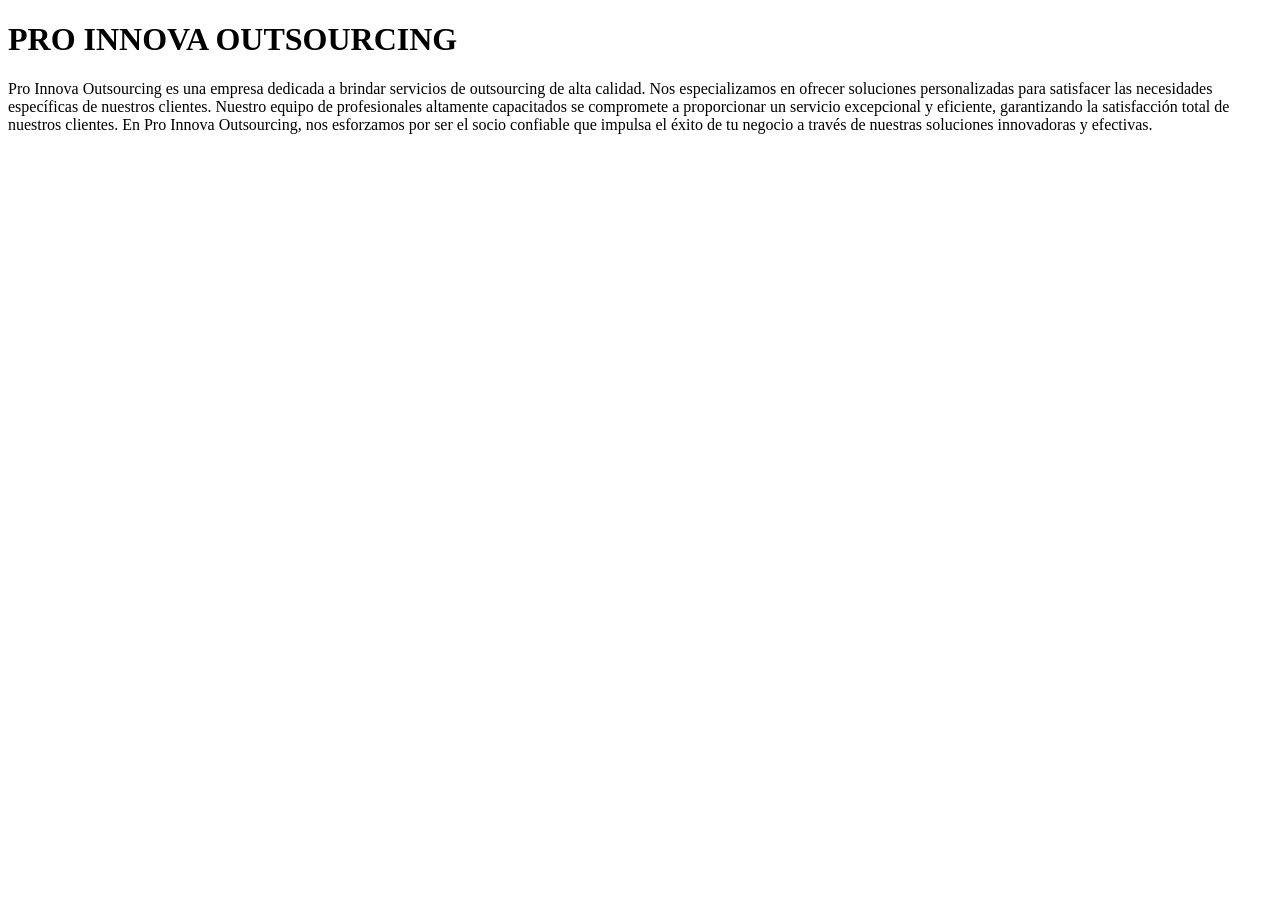
==== main.html @ 1a3f3f3b "init" ====
<!DOCTYPE html>
<html lang="es">

<h1> PRO INNOVA OUTSOURCING </h1>


<p> Pro Innova Outsourcing es una empresa dedicada a brindar servicios de outsourcing de alta calidad. Nos especializamos en ofrecer soluciones personalizadas para satisfacer las necesidades específicas de nuestros clientes. Nuestro equipo de profesionales altamente capacitados se compromete a proporcionar un servicio excepcional y eficiente, garantizando la satisfacción total de nuestros clientes. En Pro Innova Outsourcing, nos esforzamos por ser el socio confiable que impulsa el éxito de tu negocio a través de nuestras soluciones innovadoras y efectivas. </p>


</html>
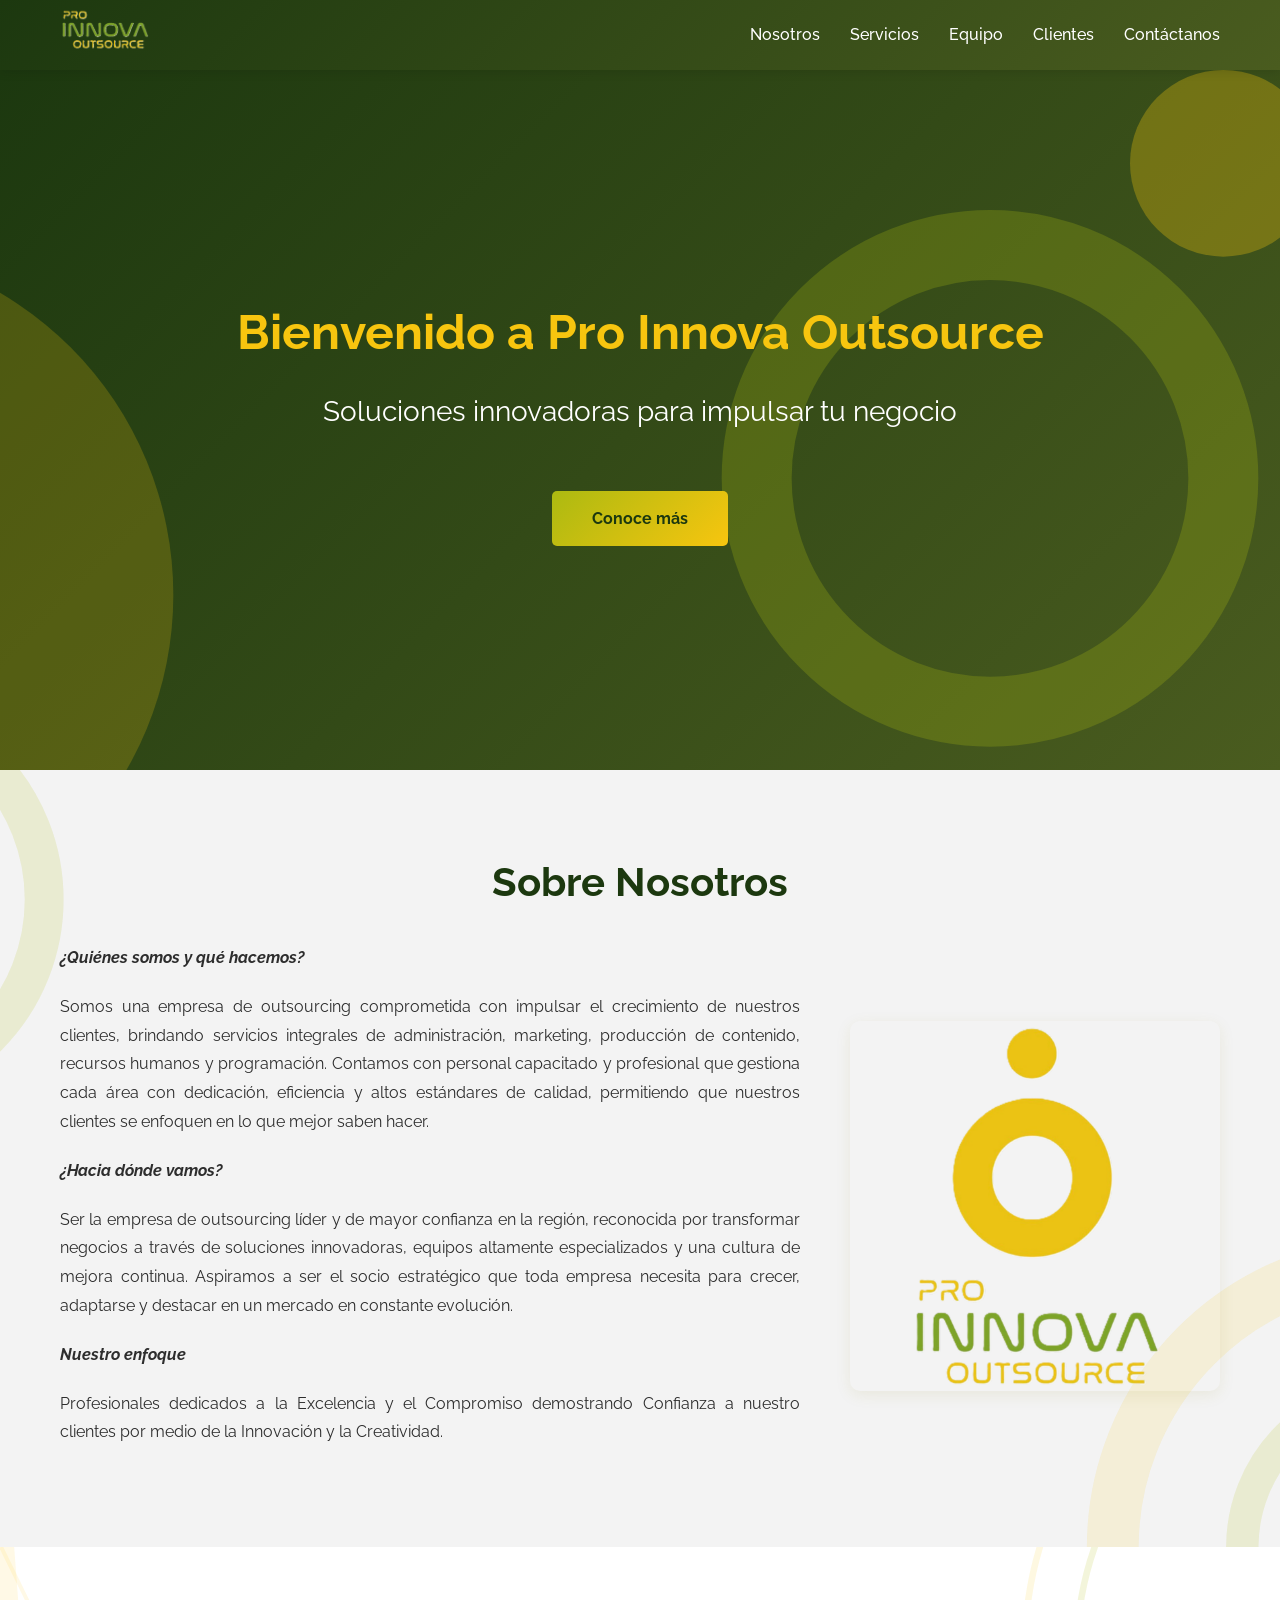
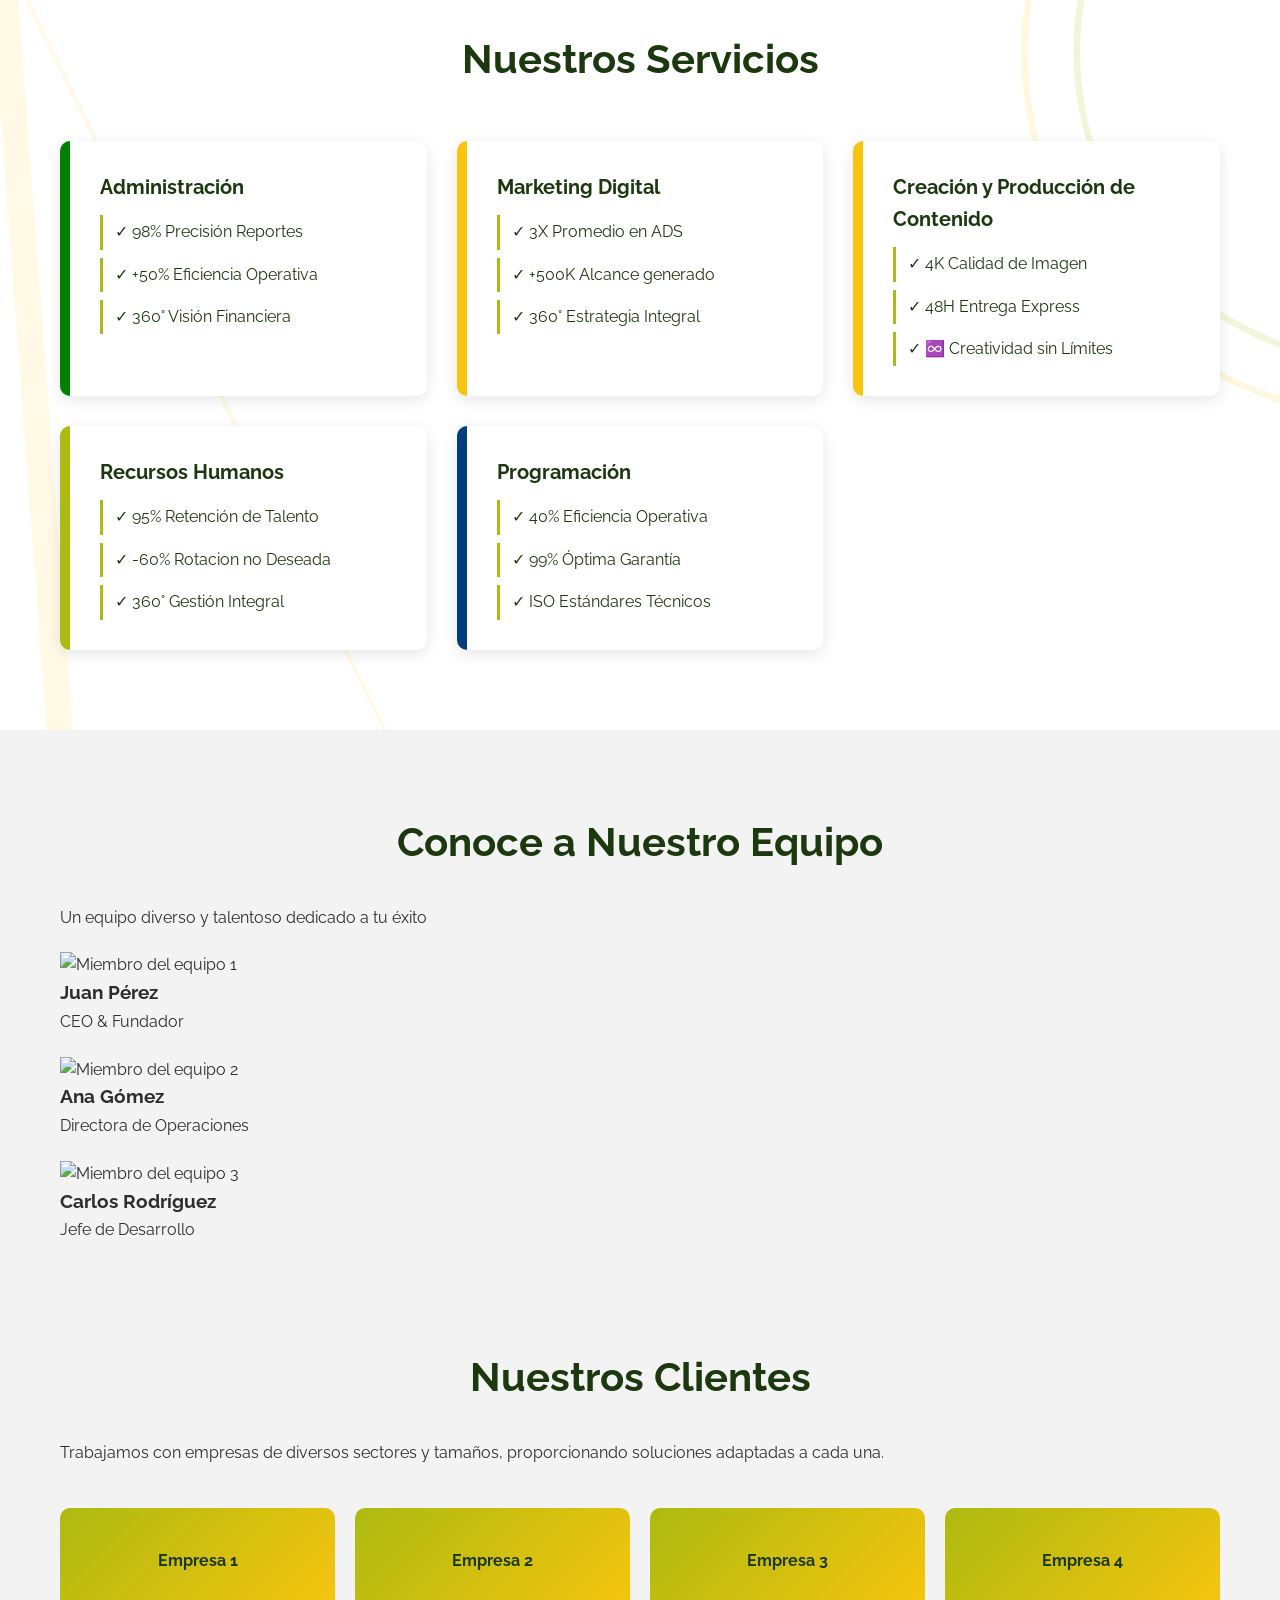
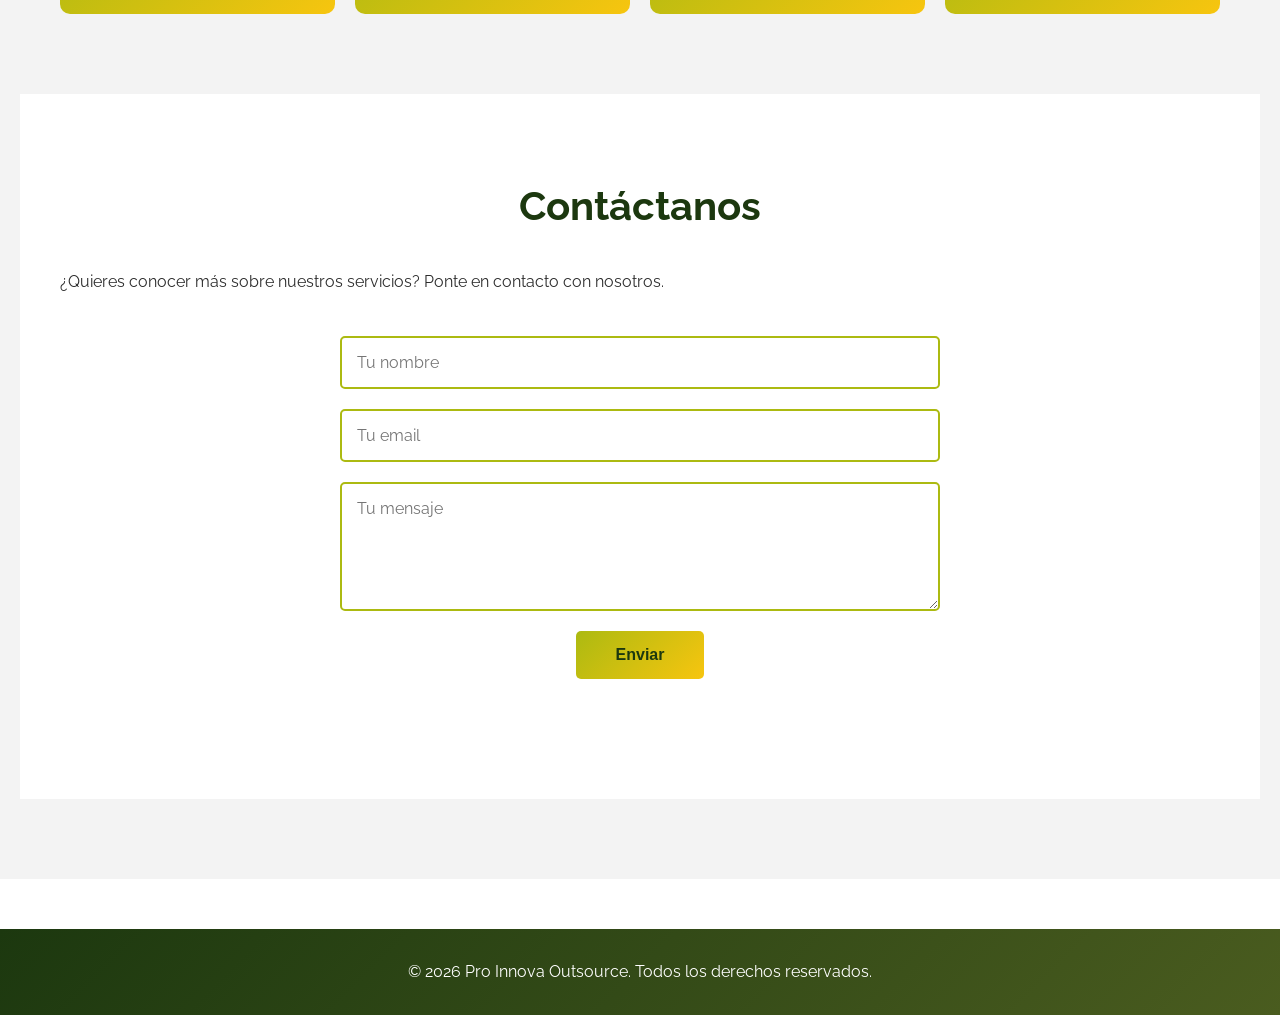
==== commit ae7d70b1: "vista_temporal" ====
--- a/main.html
+++ b/main.html
@@ -1,11 +1,216 @@
-
 <!DOCTYPE html>
 <html lang="es">
 
-<h1> PRO INNOVA OUTSOURCING </h1>
-
-
-<p> Pro Innova Outsourcing es una empresa dedicada a brindar servicios de outsourcing de alta calidad. Nos especializamos en ofrecer soluciones personalizadas para satisfacer las necesidades específicas de nuestros clientes. Nuestro equipo de profesionales altamente capacitados se compromete a proporcionar un servicio excepcional y eficiente, garantizando la satisfacción total de nuestros clientes. En Pro Innova Outsourcing, nos esforzamos por ser el socio confiable que impulsa el éxito de tu negocio a través de nuestras soluciones innovadoras y efectivas. </p>
-
+<head>
+
+    <head>
+        <meta charset="UTF-8">
+        <meta name="viewport" content="width=device-width, initial-scale=1.0">
+        <title>Pro Innova Outsource</title>
+        <link rel="icon" href="assets/logo1.ico" type="image/x-icon">
+        <link href="https://fonts.googleapis.com/css2?family=Raleway:wght@300;400;500;600;700;800;900&display=swap"
+            rel="stylesheet">
+        <link rel="stylesheet" href="styles.css">
+    </head>
+</head>
+
+<body>
+    <!-- NAVBAR -->
+    <nav class="navbar">
+        <div class="navbar-container">
+            <div class="navbar-logo">
+                <a href="#inicio">
+                    <img src="assets/png/logo2.png" alt="Pro Innova Outsource Logo" class="logo-img">
+                </a>
+            </div>
+            <ul class="nav-menu">
+                <li><a href="#nosotros" class="nav-link">Nosotros</a></li>
+                <li><a href="#servicios" class="nav-link">Servicios</a></li>
+                <li><a href="#Equipo" class="nav-link">Equipo</a></li>
+                <li><a href="#clientes" class="nav-link">Clientes</a></li>
+                <li><a href="#contactanos" class="nav-link">Contáctanos</a></li>
+            </ul>
+        </div>
+    </nav>
+
+    <!-- MAIN CONTENT -->
+    <main>
+        <!-- SECCIÓN HERO / INICIO -->
+        <section id="inicio" class="hero">
+            <svg class="hero-decoration" viewBox="0 0 1200 600" preserveAspectRatio="xMidYMid slice">
+                <!-- Círculo grande amarillo (abajo a la izquierda) -->
+                <circle cx="-100" cy="450" r="300" fill="rgba(247, 197, 15, 0.2)"></circle>
+                <!-- Anillo/círculo hueco amarillo (centro) -->
+                <circle cx="900" cy="350" r="200" fill="none" stroke="rgba(172, 186, 17, 0.25)" stroke-width="60">
+                </circle>
+                <!-- Punto/círculo pequeño (arriba a la derecha) -->
+                <circle cx="1100" cy="80" r="80" fill="rgba(247, 197, 15, 0.3)"></circle>
+            </svg>
+            <div class="hero-content">
+                <h2>Bienvenido a Pro Innova Outsource</h2>
+                <p>Soluciones innovadoras para impulsar tu negocio</p>
+                <br>
+                <a href="#nosotros" class="btn btn-primary">Conoce más</a>
+            </div>
+        </section>
+
+        <!-- SECCIÓN NOSOTROS -->
+        <section id="nosotros" class="section">
+            <svg class="nosotros-decoration" viewBox="0 0 1200 600" preserveAspectRatio="xMidYMid slice">
+                <!-- Líneas circulares decorativas -->
+                <circle cx="-10" cy="100" r="150" fill="none" stroke="rgba(172, 186, 17, 0.15)" stroke-width="30"></circle>
+                <circle cx="-10" cy="100" r="100" fill="none" stroke="rgba(247, 197, 15, 0.15)" stroke-width="20"></circle>
+                <circle cx="-10" cy="100" r="50" fill="none" stroke="rgba(172, 186, 17, 0.2)" stroke-width="15"></circle>
+                
+                <!-- Líneas en la derecha -->
+                <circle cx="1185" cy="600" r="220" fill="none" stroke="rgba(247, 197, 15, 0.12)" stroke-width="40"></circle>
+                <circle cx="1185" cy="600" r="120" fill="none" stroke="rgba(172, 186, 17, 0.15)" stroke-width="25"></circle>
+            </svg>
+            <div class="container">
+                <h2>Sobre Nosotros</h2>
+                <div class="about-content">
+                    <div class="about-text">
+                        <p><i><b>¿Quiénes somos y qué hacemos?</b></i></p>
+                        <p>Somos una empresa de outsourcing comprometida con impulsar el crecimiento de nuestros clientes,
+                            brindando servicios integrales de administración, marketing, producción de contenido, recursos
+                            humanos y programación. Contamos con personal capacitado y profesional que gestiona cada área con
+                            dedicación, eficiencia y altos estándares de calidad, permitiendo que nuestros clientes se enfoquen
+                            en lo que mejor saben hacer.</p>
+
+                        <p><i><b>¿Hacia dónde vamos?</b></i></p>
+                        <p>Ser la empresa de outsourcing líder y de mayor confianza en la región, reconocida por transformar
+                            negocios a través de soluciones innovadoras, equipos altamente especializados y una cultura de
+                            mejora continua. Aspiramos a ser el socio estratégico que toda empresa necesita para crecer,
+                            adaptarse y destacar en un mercado en constante evolución. </p>
+
+                        <p><i><b>Nuestro enfoque</b></i></p>
+                        <p>Profesionales dedicados a la Excelencia y el Compromiso demostrando Confianza a nuestro clientes por
+                            medio de la Innovación y la Creatividad.</p>
+                    </div>
+                    <div class="about-image">
+                        <img src="assets/png/logo.png" alt="Pro Innova Outsource Logo">
+                    </div>
+                </div>
+            </div>
+        </section>
+
+        <!-- SECCIÓN SERVICIOS -->
+        <section id="servicios" class="section">
+            <svg class="servicios-decoration" viewBox="0 0 1200 600" preserveAspectRatio="xMidYMid slice"> 
+                <circle cx="1175" cy="80" r="280" fill="none" stroke="rgba(247, 197, 15, 0.12)" stroke-width="5"></circle>
+                <circle cx="1175" cy="80" r="240" fill="none" stroke="rgba(172, 186, 17, 0.15)" stroke-width="5"></circle> 
+                <line x1="110" y1="0" x2="600" y2="1000" stroke="rgba(247, 197, 15, 0.1)" stroke-width="3"></line>
+                <line x1="110" y1="0" x2="200" y2="1200" stroke="rgba(247, 197, 15, 0.1)" stroke-width="20"></line>
+            </svg>
+            <div class="container">
+                <h2>Nuestros Servicios</h2>
+                <div class="services-grid">
+                    <div class="service-card">
+                        <h3>Administración</h3>
+                        <div class="card-stats">
+                            <div class="stat-item">✓ 98% Precisión Reportes</div>
+                            <div class="stat-item">✓ +50% Eficiencia Operativa</div>
+                            <div class="stat-item">✓ 360° Visión Financiera</div>
+                        </div>
+                    </div>
+                    <div class="service-card">
+                        <h3>Marketing Digital</h3>
+                        <div class="card-stats">
+                            <div class="stat-item">✓ 3X Promedio en ADS</div>
+                            <div class="stat-item">✓ +500K Alcance generado</div>
+                            <div class="stat-item">✓ 360° Estrategia Integral</div>
+                        </div>
+                    </div>
+                    <div class="service-card">
+                        <h3>Creación y Producción de Contenido</h3>
+                        <div class="card-stats">
+                            <div class="stat-item">✓ 4K Calidad de Imagen</div>
+                            <div class="stat-item">✓ 48H Entrega Express</div>
+                            <div class="stat-item">✓ ♾️ Creatividad sin Límites</div> 
+                        </div>
+                    </div>
+                    <div class="service-card">
+                        <h3>Recursos Humanos</h3>
+                        <div class="card-stats">
+                            <div class="stat-item">✓ 95% Retención de Talento</div>
+                            <div class="stat-item">✓ -60% Rotacion no Deseada</div>
+                            <div class="stat-item">✓ 360° Gestión Integral</div>
+                        </div>
+                    </div>
+                    <div class="service-card">
+                        <h3>Programación</h3>
+                        <div class="card-stats">
+                            <div class="stat-item">✓ 40% Eficiencia Operativa</div>
+                            <div class="stat-item">✓ 99% Óptima Garantía</div>
+                            <div class="stat-item">✓ ISO Estándares Técnicos</div>
+                        </div>
+                    </div>
+                </div>
+            </div>
+        </section>
+
+        <!-- SECCIÓN EQUIPO -->
+        <section id="Equipo" class="section">
+            <div class="container">
+                <h2>Conoce a Nuestro Equipo</h2>
+                <p>Un equipo diverso y talentoso dedicado a tu éxito</p>
+                <div class="team-grid">
+                    <div class="team-member">
+                        <img src="assets/team1.jpg" alt="Miembro del equipo 1">
+                        <h3>Juan Pérez</h3>
+                        <p>CEO & Fundador</p>
+                    </div>
+                    <div class="team-member">
+                        <img src="assets/team2.jpg" alt="Miembro del equipo 2">
+                        <h3>Ana Gómez</h3>
+                        <p>Directora de Operaciones</p>
+                    </div>
+                    <div class="team-member">
+                        <img src="assets/team3.jpg" alt="Miembro del equipo 3">
+                        <h3>Carlos Rodríguez</h3>
+                        <p>Jefe de Desarrollo</p>
+                    </div>
+                </div>
+            </div>
+
+            <!-- SECCIÓN CLIENTES -->
+            <section id="clientes" class="section">
+                <div class="container">
+                    <h2>Nuestros Clientes</h2>
+                    <p>Trabajamos con empresas de diversos sectores y tamaños, proporcionando soluciones adaptadas a
+                        cada una.</p>
+                    <div class="clients-grid">
+                        <div class="client-card">Empresa 1</div>
+                        <div class="client-card">Empresa 2</div>
+                        <div class="client-card">Empresa 3</div>
+                        <div class="client-card">Empresa 4</div>
+                    </div>
+                </div>
+            </section>
+
+            <!-- SECCIÓN CONTACTO -->
+            <section id="contactanos" class="section">
+                <div class="container">
+                    <h2>Contáctanos</h2>
+                    <p>¿Quieres conocer más sobre nuestros servicios? Ponte en contacto con nosotros.</p>
+                    <form class="contact-form">
+                        <input type="text" placeholder="Tu nombre" required>
+                        <input type="email" placeholder="Tu email" required>
+                        <textarea placeholder="Tu mensaje" rows="5" required></textarea>
+                        <button type="submit" class="btn btn-primary">Enviar</button>
+                    </form>
+                </div>
+            </section>
+    </main>
+
+    <!-- FOOTER -->
+    <footer class="footer">
+        <div class="container">
+            <p>&copy; 2026 Pro Innova Outsource. Todos los derechos reservados.</p>
+        </div>
+    </footer>
+
+    <script src="script.js"></script>
+</body>
 
 </html>
--- a/styles.css
+++ b/styles.css
@@ -0,0 +1,466 @@
+/* Variables de colores */
+:root {
+    --color-verde: #ACBA11;
+    --color-amarillo: #F7C50F;
+    --color-verde-oscuro: #1C380F;
+    --color-verde-medio: #4A5C1F;
+    --color-blanco: #FFFFFF;
+    --color-gris-oscuro: #2D2D2D;
+    --color-gris-claro: #F5F5F5;
+}
+
+/* Reset y estilos base */
+* {
+    margin: 0;
+    padding: 0;
+    box-sizing: border-box;
+}
+
+html {
+    scroll-behavior: smooth;
+}
+
+body {
+    font-family: 'Raleway', sans-serif;
+    line-height: 1.6;
+    color: var(--color-gris-oscuro);
+    background-color: var(--color-blanco);
+}
+ 
+
+/* Contenedor base */
+.container {
+    max-width: 1200px;
+    margin: 0 auto;
+    padding: 0 20px;
+}
+
+/* NAVBAR */
+.navbar {
+    background: linear-gradient(135deg, var(--color-verde-oscuro) 0%, var(--color-verde-medio) 100%);
+    position: sticky;
+    top: 0;
+    z-index: 1000;
+    box-shadow: 0 2px 10px rgba(0, 0, 0, 0.1);
+}
+
+.navbar-container {
+    max-width: 1200px;
+    margin: 0 auto;
+    padding: 0 20px;
+    display: flex;
+    justify-content: space-between;
+    align-items: center;
+    height: 70px;
+}
+
+.navbar-logo h1 {
+    color: var(--color-amarillo);
+    font-size: 24px;
+    font-weight: bold;
+}
+
+.nav-menu {
+    display: flex;
+    list-style: none;
+    gap: 30px;
+}
+
+.nav-link {
+    color: var(--color-blanco);
+    text-decoration: none;
+    font-weight: 500;
+    transition: color 0.3s ease, border-bottom 0.3s ease;
+    padding-bottom: 5px;
+    border-bottom: 2px solid transparent;
+}
+
+.nav-link:hover {
+    color: var(--color-amarillo);
+    border-bottom-color: var(--color-amarillo);
+}
+
+/* HERO SECTION */
+.hero {
+    position: relative;
+    background: linear-gradient(135deg,  var(--color-verde-oscuro) 0%, var(--color-verde-medio) 100%);
+    color: var(--color-blanco);
+    padding: 100px 20px;
+    text-align: center;
+    min-height: 700px;
+    display: flex;
+    align-items: center;
+    justify-content: center;
+    overflow: hidden;
+}
+
+.hero-decoration {
+    position: absolute;
+    top: 0;
+    left: 0;
+    width: 100%;
+    height: 100%;
+    z-index: 0;
+    pointer-events: none;
+}
+
+.hero-content {
+    position: relative;
+    z-index: 1;
+}
+
+
+
+
+.hero-content h2 {
+    font-size: 48px;
+    margin-bottom: 20px;
+    color: var(--color-amarillo);
+}
+
+.hero-content p {
+    font-size: 28px;
+    margin-bottom: 30px;
+    color:  white; 
+}
+
+/* SECCIONES */
+.section {
+    padding: 80px 20px;
+    background-color: var(--color-blanco);
+    font-weight: 400;
+}
+
+.navbar-logo {
+    display: flex;
+    align-items: center;
+    gap: 15px;
+}
+
+.logo-img {
+    height: 50px;
+    width: auto;
+    object-fit: contain;
+}
+.section:nth-child(even) { /*COLOR DE FONDO DE NOSTROS*/
+    background-color: rgb(243, 243, 243);
+}
+
+.section h2 {
+    font-size: 40px;
+    color: var(--color-verde-oscuro);
+    margin-bottom: 30px;
+    text-align: center;
+}
+
+/* LAYOUT DE DOS COLUMNAS PARA NOSOTROS */
+.about-content {
+    display: grid;
+    grid-template-columns: 2fr 1fr;
+    gap: 50px;
+    align-items: center;
+    margin-top: 30px;    position: relative;
+    z-index: 1;}
+
+.about-text {
+    flex: 1;
+}
+
+.about-image {
+    flex: 1;
+    display: flex;
+    justify-content: center;
+    align-items: center;
+}
+
+.about-image img {
+    max-width: 100%;
+    height: auto;
+    border-radius: 10px;
+    box-shadow: 0 4px 15px rgba(148, 140, 25, 0.1);
+    transition: transform 0.3s ease;
+}
+
+.about-image img:hover {
+    transform: scale(1.1);
+}
+/* DECORACIÓN DE LÍNEAS CIRCULARES EN NOSOTROS */
+.nosotros-decoration {
+    position: absolute;
+    top: 0;
+    left: 0;
+    width: 100%;
+    height: 100%;
+    z-index: 0;
+    pointer-events: none;
+}
+
+#nosotros {
+    position: relative;
+}
+
+#servicios {
+    position: relative;
+}
+
+/* DECORACIÓN DE LÍNEAS CIRCULARES EN SERVICIOS */
+.servicios-decoration {
+    position: absolute;
+    top: 0;
+    left: 0;
+    width: 100%;
+    height: 100%;
+    z-index: 0;
+    pointer-events: none;
+}
+
+.section p {
+    font-size: 16px;
+    color: var(--color-gris-oscuro);
+    margin-bottom: 20px;
+    line-height: 1.8;
+     text-align: justify;
+}
+
+/* TARJETAS DE SERVICIOS */
+.services-grid {
+    display: grid;
+    grid-template-columns: repeat(auto-fit, minmax(300px, 1fr));
+    gap: 30px;
+    margin-top: 50px;
+    position: relative;
+    z-index: 1;
+}
+
+.service-card {
+    background: var(--color-blanco);
+    padding: 30px;
+    border-radius: 10px;
+    box-shadow: 0 4px 15px rgba(0, 0, 0, 0.1);
+    transition: all 0.3s ease;
+    border-left: 10px solid var(--color-verde);
+}
+
+.service-card:hover {
+    transform: scale(1.08) translateY(-8px);
+    box-shadow: 0 8px 25px rgba(0, 0, 0, 0.15);
+    border-left-color: #FF8C42;
+}
+
+/* COLORES ESPECÍFICOS PARA CADA CARD */
+.service-card:nth-child(1) {
+    border-left-color: green;
+}
+
+.service-card:nth-child(2),
+.service-card:nth-child(3) {
+    border-left-color: var(--color-amarillo);
+}
+
+.service-card:nth-child(4) {
+    border-left-color: var(--color-verde);
+}
+
+.service-card:nth-child(5) {
+    border-left-color: #003d7a;
+}
+
+.service-card h3 {
+    color: var(--color-verde-oscuro);
+    margin-bottom: 10px;
+    font-size: 20px;
+}
+
+.service-card p {
+    color: var(--color-gris-oscuro);
+}
+
+/* ESTILOS PARA STATS EN CARDS */
+.card-stats {
+    display: flex;
+    flex-direction: column;
+    gap: 8px;
+    margin-top: 12px;
+}
+
+.stat-item {
+    font-size: 16px;
+    font-weight: 400;
+    color: var(--color-verde-oscuro);
+    padding: 6px 0;
+    border-left: 3px solid var(--color-verde);
+    padding-left: 12px;
+    line-height: 1.4;
+}
+
+/* GRID DE CLIENTES */
+.clients-grid {
+    display: grid;
+    grid-template-columns: repeat(auto-fit, minmax(200px, 1fr));
+    gap: 20px;
+    margin-top: 40px;
+}
+
+.client-card {
+    background: linear-gradient(135deg, var(--color-verde) 0%, var(--color-amarillo) 100%);
+    padding: 40px;
+    border-radius: 10px;
+    text-align: center;
+    color: var(--color-verde-oscuro);
+    font-weight: bold;
+    font-size: 16px;
+    transition: transform 0.3s ease;
+}
+
+.client-card:hover {
+    transform: scale(1.05);
+}
+
+/* FORMULARIO DE CONTACTO */
+.contact-form {
+    max-width: 600px;
+    margin: 40px auto;
+    display: flex;
+    flex-direction: column;
+    gap: 20px;
+}
+
+.contact-form input,
+.contact-form textarea {
+    padding: 15px;
+    border: 2px solid var(--color-verde);
+    border-radius: 5px;
+    font-family: inherit;
+    font-size: 16px;
+    transition: border-color 0.3s ease;
+}
+
+.contact-form input:focus,
+.contact-form textarea:focus {
+    outline: none;
+    border-color: var(--color-amarillo);
+    box-shadow: 0 0 10px rgba(172, 186, 17, 0.3);
+}
+
+/* BOTONES */
+.btn {
+    display: inline-block;
+    padding: 15px 40px;
+    border: none;
+    border-radius: 5px;
+    font-size: 16px;
+    font-weight: bold;
+    cursor: pointer;
+    transition: all 0.3s ease;
+    text-decoration: none;
+}
+
+.btn-primary {
+    background: linear-gradient(135deg, var(--color-verde) 0%, var(--color-amarillo) 100%);
+    color: var(--color-verde-oscuro);
+}
+
+.btn-primary:hover {
+    transform: scale(1.05);
+    box-shadow: 0 5px 20px rgba(172, 186, 17, 0.4);
+}
+
+.contact-form .btn-primary {
+    align-self: center;
+}
+
+/* FOOTER */
+.footer {
+    background: linear-gradient(135deg, var(--color-verde-oscuro) 0%, var(--color-verde-medio) 100%);
+    color: var(--color-blanco);
+    text-align: center;
+    padding: 30px 20px;
+    margin-top: 50px;
+}
+
+.footer p {
+    margin: 0;
+    color: var(--color-blanco);
+}
+
+/* RESPONSIVE DESIGN */
+@media (max-width: 768px) {
+    .navbar-container {
+        flex-direction: column;
+        height: auto;
+        padding: 15px 20px;
+    }
+
+    .nav-menu {
+        flex-direction: column;
+        gap: 15px;
+        margin-top: 15px;
+        width: 100%;
+    }
+
+    .nav-link {
+        display: block;
+        text-align: center;
+        padding: 10px 0;
+    }
+
+    .hero-content h2 {
+        font-size: 32px;
+    }
+
+    .hero-content p {
+        font-size: 16px;
+    }
+
+    .section h2 {
+        font-size: 32px;
+    }
+
+    .services-grid {
+        grid-template-columns: 1fr;
+    }
+
+    .clients-grid {
+        grid-template-columns: repeat(auto-fit, minmax(150px, 1fr));
+    }
+
+    .contact-form {
+        padding: 20px;
+    }
+}
+
+@media (max-width: 480px) {
+    .navbar-logo h1 {
+        font-size: 18px;
+    }
+
+    .nav-menu {
+        gap: 10px;
+    }
+
+    .nav-link {
+        font-size: 14px;
+    }
+
+    .hero {
+        padding: 50px 20px;
+        min-height: auto;
+    }
+
+    .hero-content h2 {
+        font-size: 24px;
+    }
+
+    .section {
+        padding: 40px 20px;
+    }
+
+    .section h2 {
+        font-size: 24px;
+    }
+
+    .about-content {
+        grid-template-columns: 1fr;
+        gap: 30px;
+    }
+}
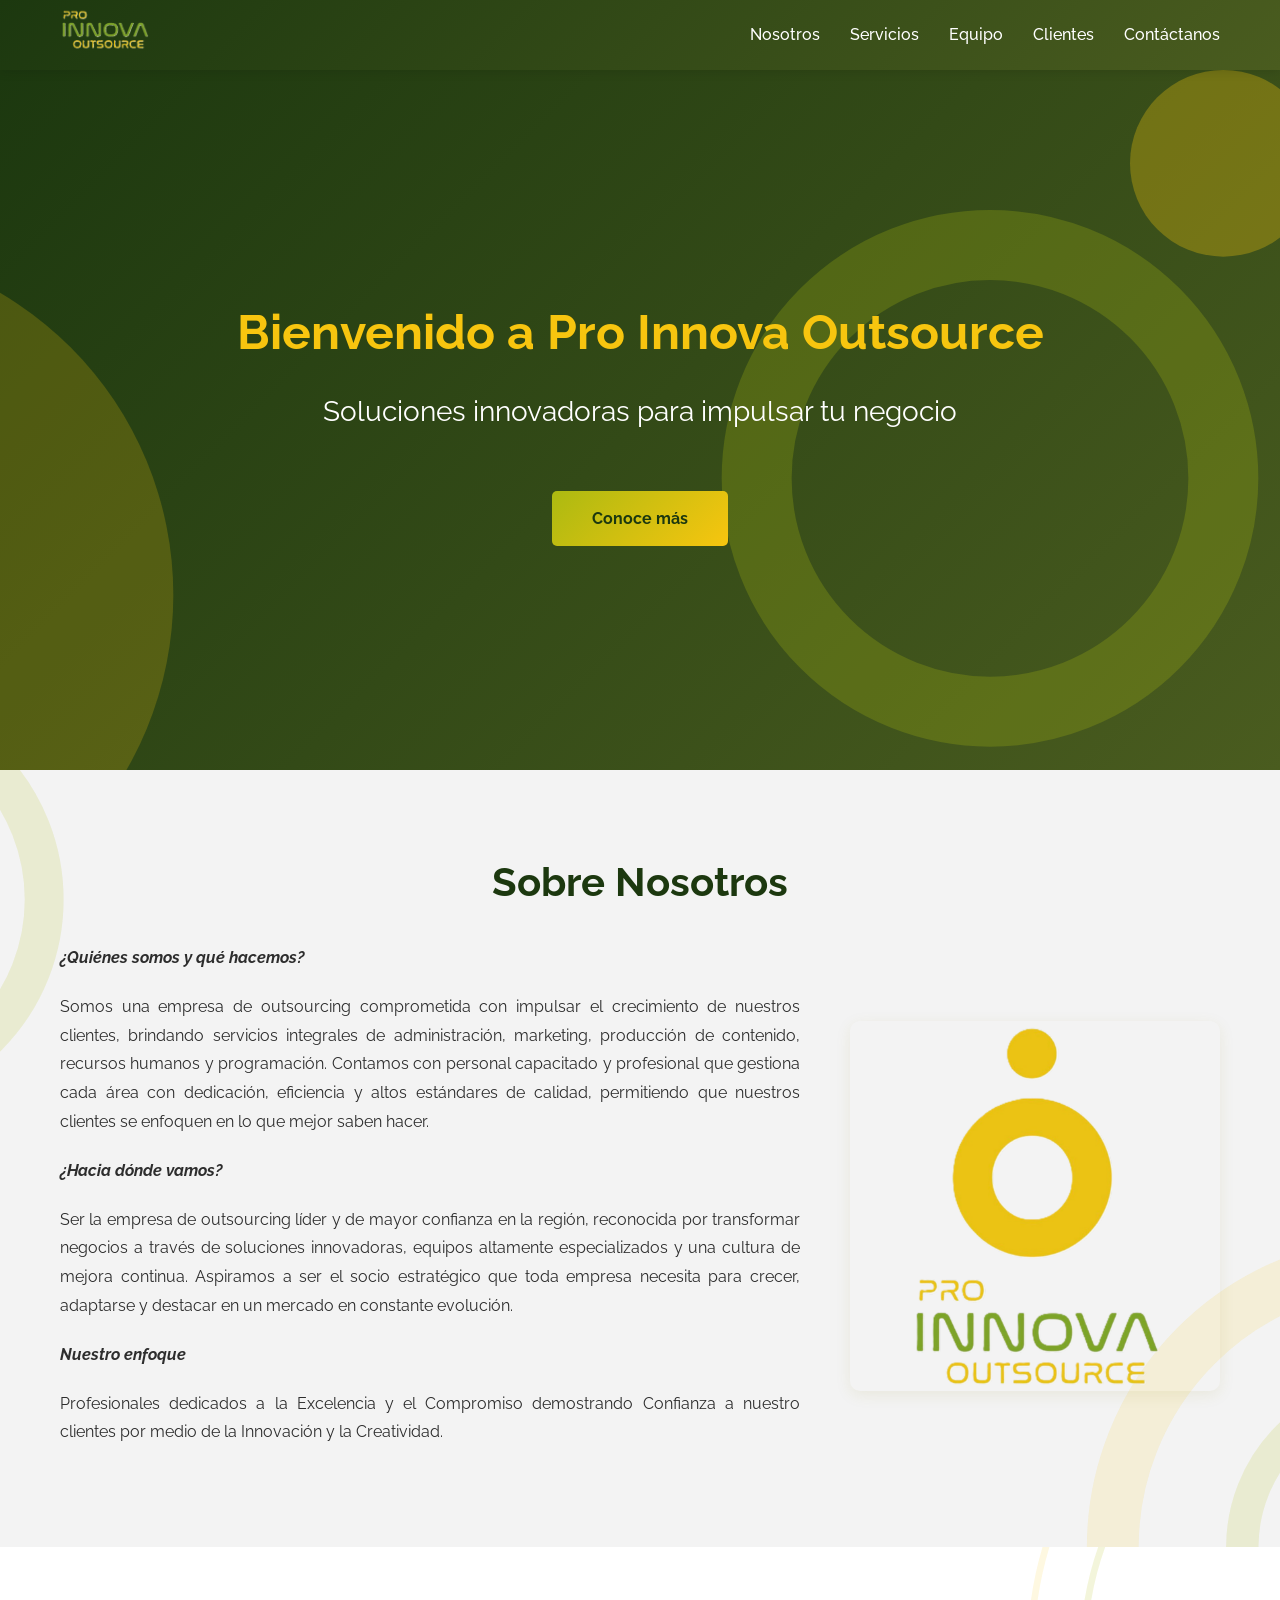
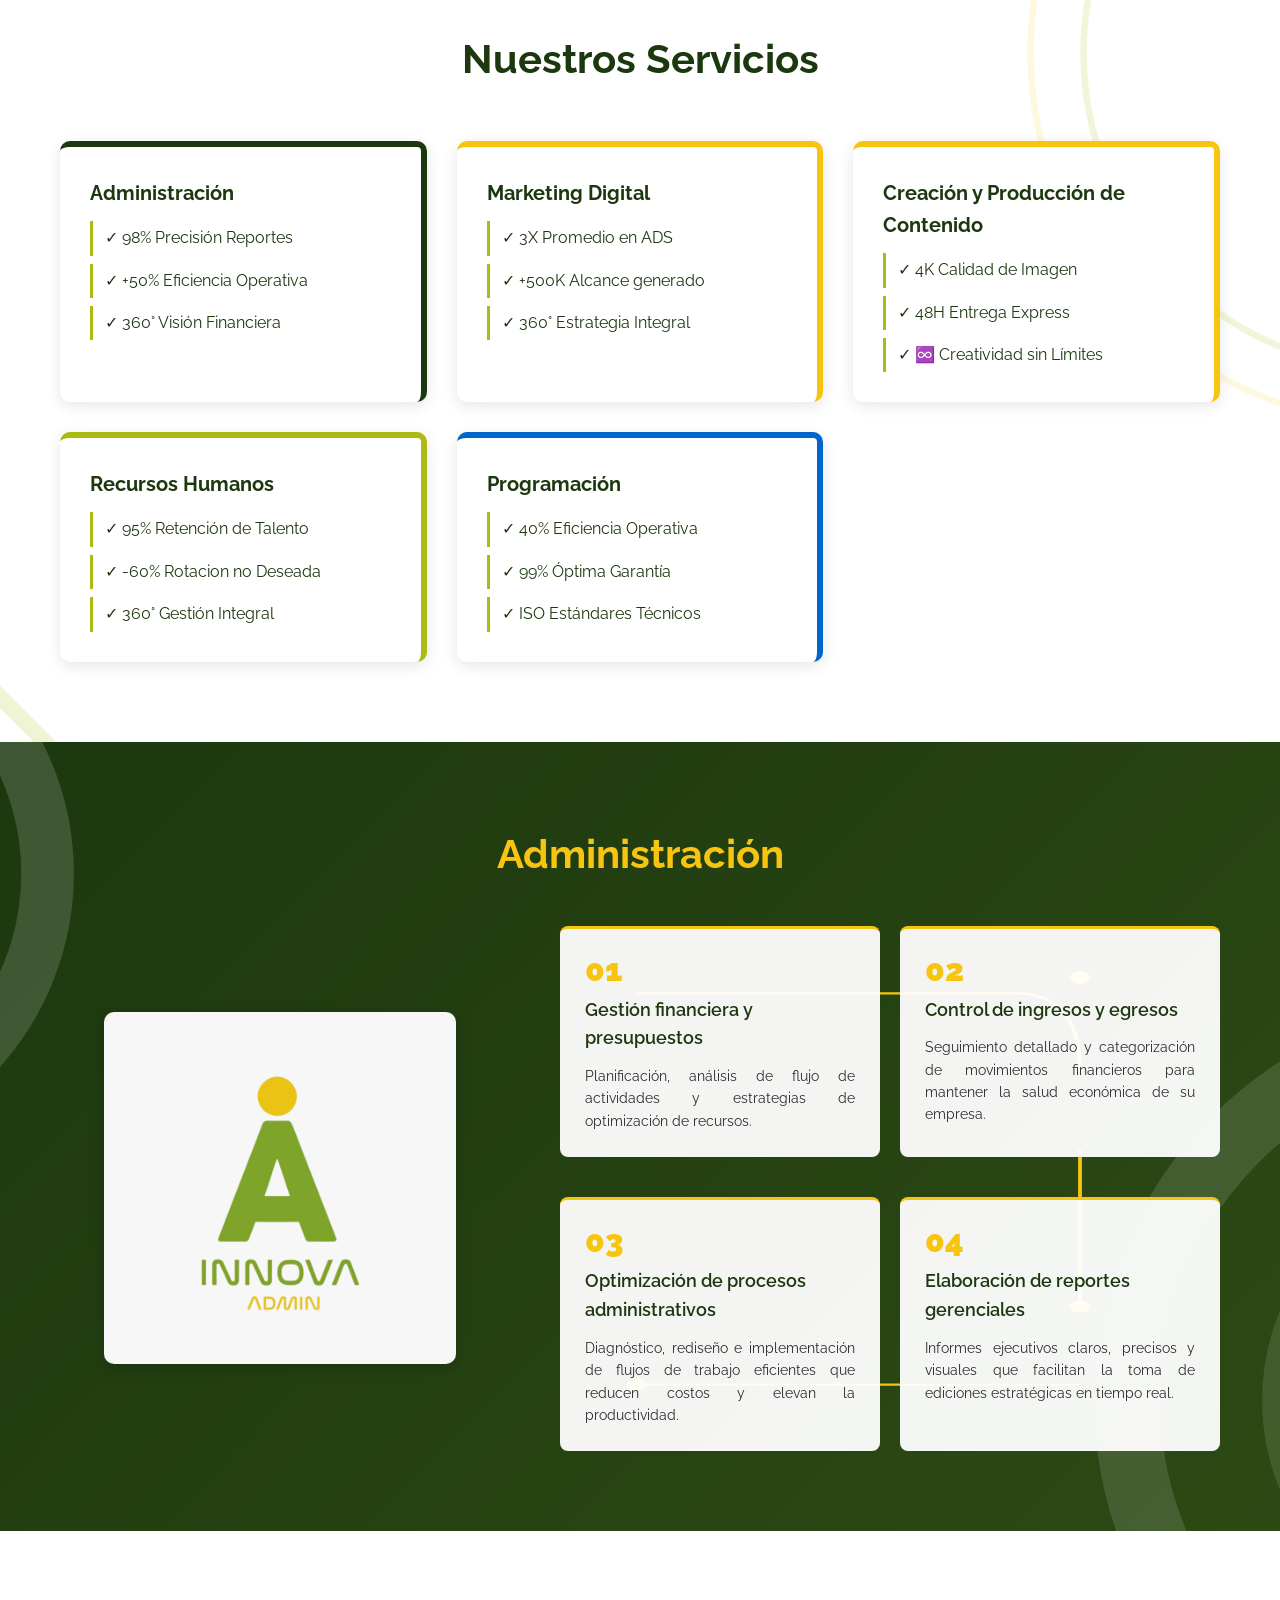
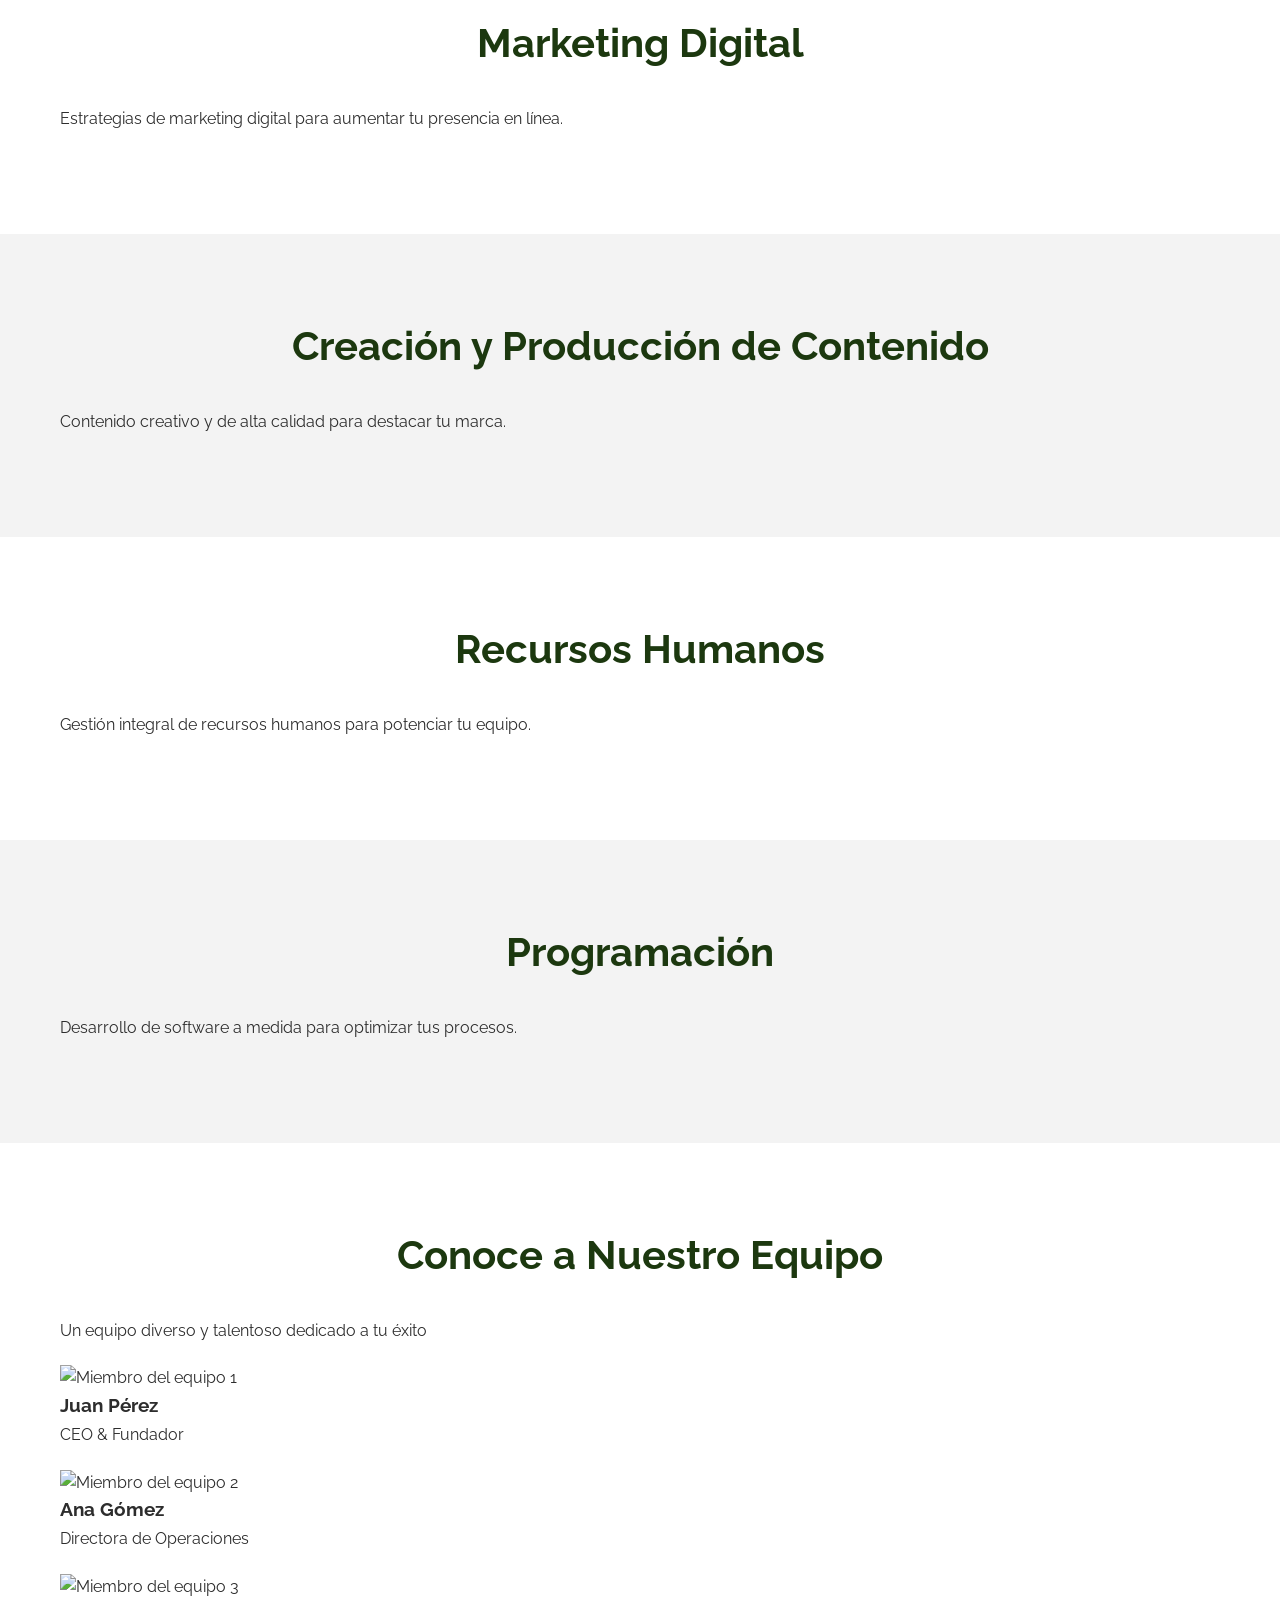
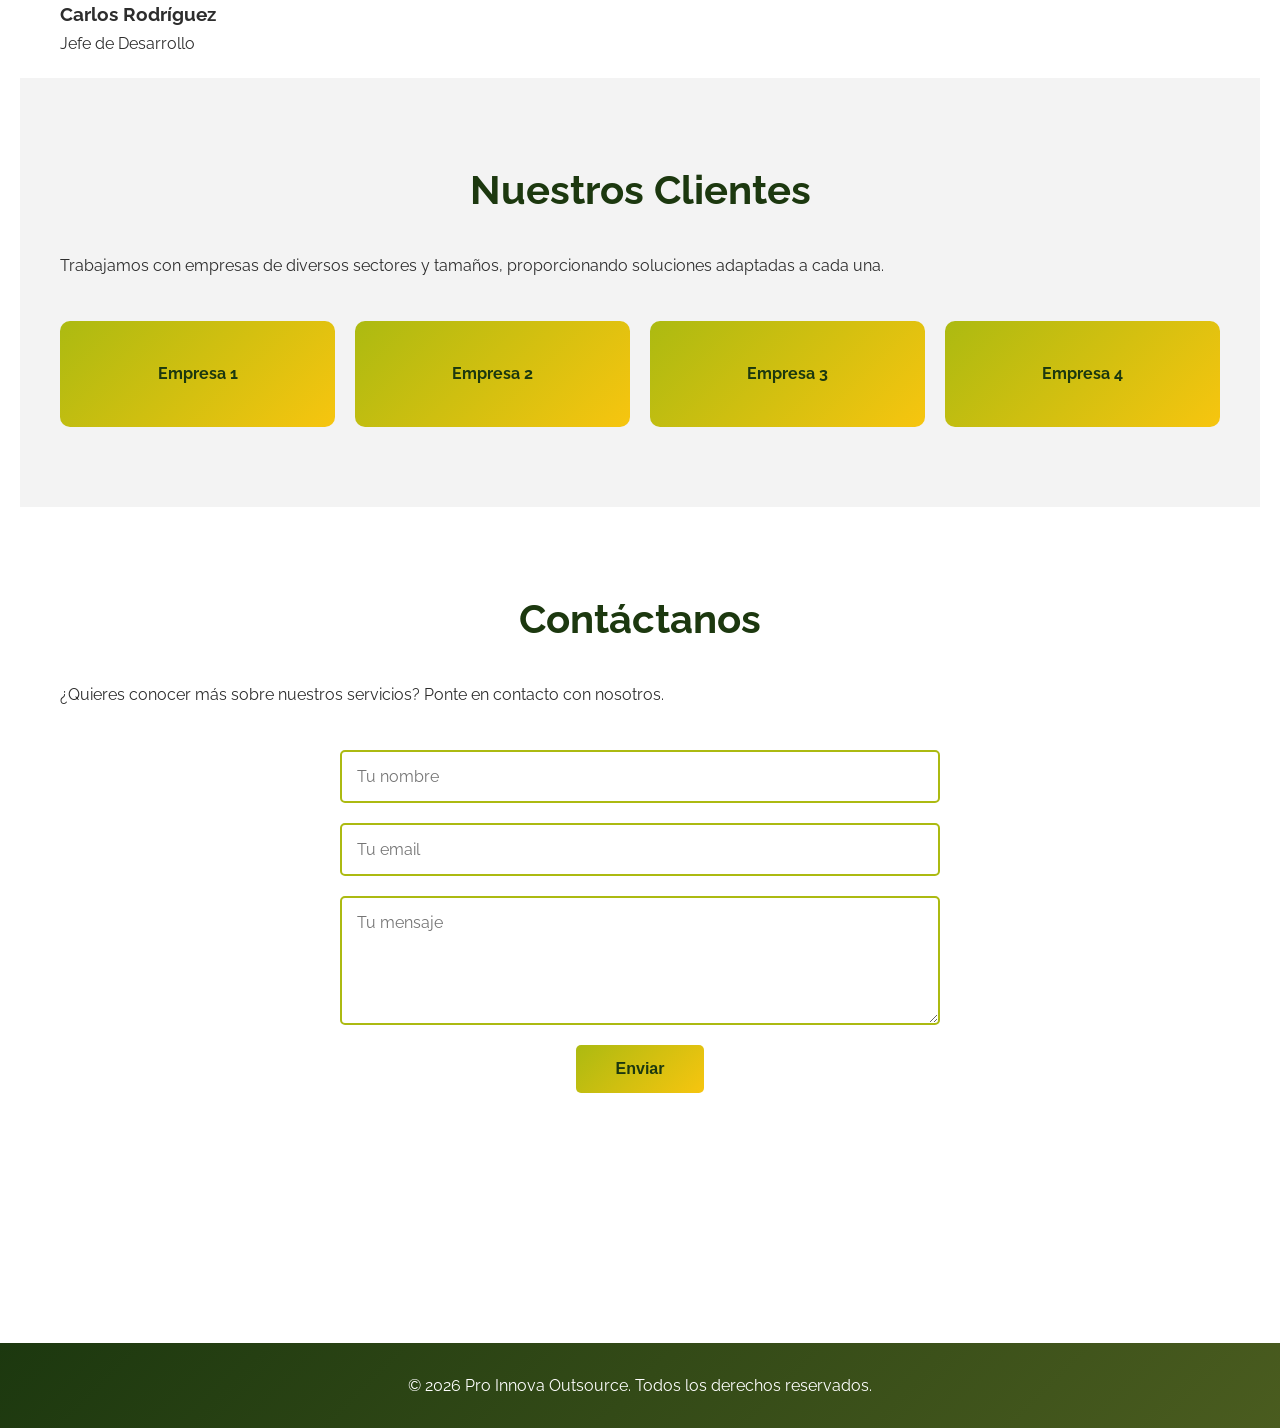
==== commit 5a7b2737: "v3" ====
--- a/main.html
+++ b/main.html
@@ -25,7 +25,16 @@
             </div>
             <ul class="nav-menu">
                 <li><a href="#nosotros" class="nav-link">Nosotros</a></li>
-                <li><a href="#servicios" class="nav-link">Servicios</a></li>
+                <li class="nav-dropdown">
+                    <a href="#servicios" class="nav-link">Servicios</a>
+                   <ul class="dropdown-menu">
+                        <li><a href="#administracion" class="dropdown-link">Administración</a></li>
+                        <li><a href="#marketing-digital" class="dropdown-link">Marketing Digital</a></li>
+                        <li><a href="#creacion-produccion" class="dropdown-link">Creación de Contenido</a></li>
+                        <li><a href="#recursos-humanos" class="dropdown-link">Recursos Humanos</a></li>
+                        <li><a href="#programacion" class="dropdown-link">Programación</a></li>
+                    </ul> 
+                </li>
                 <li><a href="#Equipo" class="nav-link">Equipo</a></li>
                 <li><a href="#clientes" class="nav-link">Clientes</a></li>
                 <li><a href="#contactanos" class="nav-link">Contáctanos</a></li>
@@ -98,54 +107,151 @@
         <section id="servicios" class="section">
             <svg class="servicios-decoration" viewBox="0 0 1200 600" preserveAspectRatio="xMidYMid slice"> 
                 <circle cx="1175" cy="80" r="280" fill="none" stroke="rgba(247, 197, 15, 0.12)" stroke-width="5"></circle>
-                <circle cx="1175" cy="80" r="240" fill="none" stroke="rgba(172, 186, 17, 0.15)" stroke-width="5"></circle> 
-                <line x1="110" y1="0" x2="600" y2="1000" stroke="rgba(247, 197, 15, 0.1)" stroke-width="3"></line>
-                <line x1="110" y1="0" x2="200" y2="1200" stroke="rgba(247, 197, 15, 0.1)" stroke-width="20"></line>
+                <circle cx="1175" cy="80" r="240" fill="none" stroke="rgba(172, 186, 17, 0.15)" stroke-width="5"></circle>  
+                <line x1="-50" y1="400" x2="250" y2="700" stroke="rgba(172, 186, 17, 0.18)" stroke-width="12"></line>
+                <line x1=" 20" y1="500" x2="150" y2="800" stroke="rgba(247, 197, 15, 0.15)" stroke-width="8"></line>
             </svg>
             <div class="container">
                 <h2>Nuestros Servicios</h2>
                 <div class="services-grid">
-                    <div class="service-card">
+                    <a href="#administracion" class="service-card">
                         <h3>Administración</h3>
                         <div class="card-stats">
                             <div class="stat-item">✓ 98% Precisión Reportes</div>
                             <div class="stat-item">✓ +50% Eficiencia Operativa</div>
                             <div class="stat-item">✓ 360° Visión Financiera</div>
                         </div>
-                    </div>
-                    <div class="service-card">
+                    </a>
+                    <a href="#marketing-digital" class="service-card">
                         <h3>Marketing Digital</h3>
                         <div class="card-stats">
                             <div class="stat-item">✓ 3X Promedio en ADS</div>
                             <div class="stat-item">✓ +500K Alcance generado</div>
                             <div class="stat-item">✓ 360° Estrategia Integral</div>
                         </div>
-                    </div>
-                    <div class="service-card">
+                    </a>
+                    <a href="#creacion-produccion" class="service-card">
                         <h3>Creación y Producción de Contenido</h3>
                         <div class="card-stats">
                             <div class="stat-item">✓ 4K Calidad de Imagen</div>
                             <div class="stat-item">✓ 48H Entrega Express</div>
                             <div class="stat-item">✓ ♾️ Creatividad sin Límites</div> 
                         </div>
-                    </div>
-                    <div class="service-card">
+                    </a>
+                    <a href="#recursos-humanos" class="service-card">
                         <h3>Recursos Humanos</h3>
                         <div class="card-stats">
                             <div class="stat-item">✓ 95% Retención de Talento</div>
                             <div class="stat-item">✓ -60% Rotacion no Deseada</div>
                             <div class="stat-item">✓ 360° Gestión Integral</div>
                         </div>
-                    </div>
-                    <div class="service-card">
+                    </a>
+                    <a href="#programacion" class="service-card">
                         <h3>Programación</h3>
                         <div class="card-stats">
                             <div class="stat-item">✓ 40% Eficiencia Operativa</div>
                             <div class="stat-item">✓ 99% Óptima Garantía</div>
                             <div class="stat-item">✓ ISO Estándares Técnicos</div>
                         </div>
-                    </div>
-                </div>
+                    </a>
+                </div>
+            </div>
+        </section>
+
+        <!-- SECCION ADMINISTRACION -->
+        <section id="administracion" class="section admin-section">
+            <svg class="admin-decoration" viewBox="0 0 1200 600" preserveAspectRatio="xMidYMid slice">
+                <!-- Líneas circulares decorativas izquierda -->
+                <circle cx="-50" cy="100" r="200" fill="none" stroke="rgba(255, 255, 255, 0.15)" stroke-width="40"></circle>
+                <circle cx="-50" cy="100" r="120" fill="none" stroke="rgba(255, 255, 255, 0.1)" stroke-width="30"></circle>
+                <circle cx="-50" cy="100" r="50" fill="none" stroke="rgba(255, 255, 255, 0.15)" stroke-width="20"></circle>
+                
+                <!-- Líneas circulares decorativas derecha -->
+                <circle cx="1250" cy="500" r="280" fill="none" stroke="rgba(255, 255, 255, 0.12)" stroke-width="50"></circle>
+                <circle cx="1250" cy="500" r="160" fill="none" stroke="rgba(255, 255, 255, 0.1)" stroke-width="35"></circle>
+            </svg>
+            <div class="container admin-container">
+                <h2>Administración</h2> 
+                <div class="admin-content admin-content-wrapper">
+                    <div class="admin-image">
+                        <img src="assets/admin.jpeg" alt="Administración">
+                    </div>
+                    
+                    <div class="admin-services">
+                        <svg class="admin-lines" viewBox="0 0 600 800" preserveAspectRatio="none">
+                            <!-- Línea conectando 01 a 02 -->
+                            <path d="M 100 150 Q 250 150, 400 150 Q 450 150, 450 250" stroke="#F7C50F" stroke-width="3" fill="none"></path>
+                            <circle cx="450" cy="130" r="8" fill="#F7C50F"></circle>
+                            
+                            <!-- Línea conectando 02 a 04 -->
+                            <path d="M 450 350 Q 450 450, 450 550" stroke="#F7C50F" stroke-width="3" fill="none"></path>
+                            <circle cx="450" cy="550" r="8" fill="#F7C50F"></circle>
+                            
+                            <!-- Línea conectando 04 a 03 -->
+                            <path d="M 450 650 Q 250 650, 100 650" stroke="#F7C50F" stroke-width="3" fill="none"></path>
+                            <circle cx="100" cy="650" r="8" fill="#F7C50F"></circle>
+                        </svg>
+
+                        <div class="admin-item admin-item-01">
+                            <div class="admin-number">01</div> 
+                            <h3>Gestión financiera y presupuestos</h3>
+                            <p>Planificación, análisis de flujo de actividades y estrategias de optimización de recursos.</p>
+                        </div>
+
+                        <div class="admin-item admin-item-02">
+                            <div class="admin-number">02</div> 
+                            <h3>Control de ingresos y egresos</h3>
+                            <p>Seguimiento detallado y categorización de movimientos financieros para mantener la salud económica de su empresa.</p>
+                        </div>
+
+                        <div class="admin-item admin-item-03">
+                            <div class="admin-number">03</div> 
+                            <h3>Optimización de procesos administrativos</h3>
+                            <p>Diagnóstico, rediseño e implementación de flujos de trabajo eficientes que reducen costos y elevan la productividad.</p>
+                        </div>
+
+                        <div class="admin-item admin-item-04">
+                            <div class="admin-number">04</div> 
+                            <h3>Elaboración de reportes gerenciales</h3>
+                            <p>Informes ejecutivos claros, precisos y visuales que facilitan la toma de ediciones estratégicas en tiempo real.</p>
+                        </div>
+                    </div>
+                </div>
+            </div>
+        </section>
+
+        <!-- SECCION MARKETING DIGITAL -->
+        <section id="marketing-digital" class="section">
+            <div class="container">
+                <h2>Marketing Digital</h2>
+                <p>Estrategias de marketing digital para aumentar tu presencia en línea.</p>
+            </div>
+
+        </section>
+
+        <!-- SECCION CREACION Y PRODUCCION DE CONTENIDO -->
+        <section id="creacion-produccion" class="section">
+            <div class="container">
+                <h2>Creación y Producción de Contenido</h2>
+                <p>Contenido creativo y de alta calidad para destacar tu marca.</p>
+            </div>
+
+        </section>
+
+
+        <!-- SECCION RECURSOS HUMANOS -->
+        <section id="recursos-humanos" class="section">
+            <div class="container">
+                <h2>Recursos Humanos</h2>
+                <p>Gestión integral de recursos humanos para potenciar tu equipo.</p>
+            </div>
+        </section>
+
+            <!-- SECCION PROGRAMACION -->
+        <section id="programacion" class="section">
+            <div class="container">
+                <h2>Programación</h2>
+                <p>Desarrollo de software a medida para optimizar tus procesos.</p>
             </div>
         </section>
 
--- a/styles.css
+++ b/styles.css
@@ -80,6 +80,86 @@
     border-bottom-color: var(--color-amarillo);
 }
 
+/* DROPDOWN DE SERVICIOS */
+.nav-dropdown {
+    position: relative;
+}
+
+.dropdown-menu {
+    display: none;
+    position: absolute;
+    top: 100%;
+    left: 0;
+    background: linear-gradient(135deg, var(--color-verde-oscuro) 0%, var(--color-verde-medio) 100%);
+    list-style: none;
+    min-width: 220px;
+    border-radius: 5px;
+    margin-top: 0;
+    box-shadow: 0 5px 15px rgba(0, 0, 0, 0.3);
+    z-index: 1001;
+}
+
+.nav-dropdown:hover .dropdown-menu {
+    display: flex;
+    flex-direction: column;
+}
+
+.dropdown-link {
+    display: block;
+    color: var(--color-blanco);
+    text-decoration: none;
+    padding: 12px 20px;
+    transition: all 0.3s ease;
+    font-weight: 500;
+    font-size: 14px;
+}
+
+.dropdown-link:hover {
+    background-color: rgba(172, 186, 17, 0.3);
+    color: var(--color-amarillo);
+    padding-left: 25px;
+}
+
+/* DROPDOWN DE SERVICIOS */
+.nav-dropdown {
+    position: relative;
+}
+
+.dropdown-menu {
+    display: none;
+    position: absolute;
+    top: 100%;
+    left: 0;
+    background: linear-gradient(135deg, var(--color-verde-oscuro) 0%, var(--color-verde-medio) 100%);
+    list-style: none;
+    min-width: 220px;
+    border-radius: 5px;
+    margin-top: 0;
+    box-shadow: 0 5px 15px rgba(0, 0, 0, 0.3);
+    z-index: 1001;
+}
+
+.nav-dropdown:hover .dropdown-menu {
+    display: flex;
+    flex-direction: column;
+}
+
+.dropdown-link {
+    display: block;
+    color: var(--color-blanco);
+    text-decoration: none;
+    padding: 12px 20px;
+    transition: all 0.3s ease;
+    font-weight: 500;
+    font-size: 14px;
+}
+
+.dropdown-link:hover {
+    background-color: rgba(172, 186, 17, 0.3);
+    color: var(--color-amarillo);
+    padding-left: 25px;
+}
+
 /* HERO SECTION */
 .hero {
     position: relative;
@@ -238,31 +318,39 @@
     border-radius: 10px;
     box-shadow: 0 4px 15px rgba(0, 0, 0, 0.1);
     transition: all 0.3s ease;
-    border-left: 10px solid var(--color-verde);
+    text-decoration: none;
+    color: inherit;
+    display: block;
+    cursor: pointer;
 }
 
 .service-card:hover {
     transform: scale(1.08) translateY(-8px);
     box-shadow: 0 8px 25px rgba(0, 0, 0, 0.15);
-    border-left-color: #FF8C42;
-}
-
-/* COLORES ESPECÍFICOS PARA CADA CARD */
+    text-decoration: none;
+    color: inherit;
+}
+
+/* COLORES DECORATIVOS PARA CADA CARD */
 .service-card:nth-child(1) {
-    border-left-color: green;
+    border-top: 6px solid #1C380F;
+    border-right: 6px solid #1C380F;
 }
 
 .service-card:nth-child(2),
 .service-card:nth-child(3) {
-    border-left-color: var(--color-amarillo);
+    border-top: 6px solid #F7C50F;
+    border-right: 6px solid #F7C50F;
 }
 
 .service-card:nth-child(4) {
-    border-left-color: var(--color-verde);
+    border-top: 6px solid #ACBA11;
+    border-right: 6px solid #ACBA11;
 }
 
 .service-card:nth-child(5) {
-    border-left-color: #003d7a;
+    border-top: 6px solid #0066CC;
+    border-right: 6px solid #0066CC;
 }
 
 .service-card h3 {
@@ -314,6 +402,134 @@
 
 .client-card:hover {
     transform: scale(1.05);
+}
+
+/* SECCION ADMINISTRACION */
+.admin-section {
+    background: linear-gradient(135deg, #1C380F 0%, #2D4A15 100%) !important;
+    position: relative;
+}
+
+.admin-section:nth-child(even) {
+    background: linear-gradient(135deg, #1C380F 0%, #2D4A15 100%) !important;
+}
+
+.admin-section h2 {
+    color: var(--color-amarillo);
+}
+
+.admin-decoration {
+    position: absolute;
+    top: 0;
+    left: 0;
+    width: 100%;
+    height: 100%;
+    z-index: 0;
+    pointer-events: none;
+}
+
+.admin-container {
+    position: relative;
+    z-index: 1;
+}
+
+.admin-content {
+    display: grid;
+    grid-template-columns: 1fr 1.5fr;
+    gap: 60px;
+    align-items: center;
+    margin-top: 40px;
+}
+
+.admin-image {
+    display: flex;
+    justify-content: center;
+}
+
+
+.admin-image img {
+    max-width: 80%;
+    height: auto;
+    border-radius: 10px;
+    box-shadow: 0 4px 15px rgba(0, 0, 0, 0.2);
+    transition: transform 0.3s ease;
+}
+
+.admin-image img:hover {
+    transform: scale(1.1);
+}
+
+
+.admin-services {
+    position: relative;
+    display: grid;
+    grid-template-columns: 1fr 1fr;
+    gap: 40px 20px;
+    z-index: 1;
+}
+
+.admin-lines {
+    position: absolute;
+    top: -50px;
+    left: -50px;
+    right: -50px;
+    bottom: -50px;
+    width: calc(100% + 100px);
+    height: calc(100% + 100px);
+    z-index: 0;
+    pointer-events: none;
+}
+
+.admin-item {
+    position: relative;
+    z-index: 1;
+    padding: 25px;
+    background: rgba(255, 255, 255, 0.95);
+    border-radius: 8px;
+    border-top: 3px solid #F7C50F;
+    transition: all 0.3s ease;
+}
+
+.admin-item:hover {
+    background: var(--color-blanco);
+    box-shadow: 0 4px 15px rgba(0, 0, 0, 0.15);
+}
+
+.admin-item-01,
+.admin-item-03 {
+    grid-column: 1;
+}
+
+.admin-item-02,
+.admin-item-04 {
+    grid-column: 2;
+}
+
+.admin-number {
+    font-size: 32px;
+    font-weight: 900;
+    color: #F7C50F;
+    margin-bottom: 10px;
+    line-height: 1;
+}
+
+.admin-icon {
+    font-size: 32px;
+    margin-bottom: 15px;
+}
+
+.admin-item h3 {
+    color: var(--color-verde-oscuro);
+    font-size: 18px;
+    margin-bottom: 12px;
+    font-weight: 600;
+}
+
+.admin-item p {
+    font-size: 14px;
+    color: var(--color-gris-oscuro);
+    line-height: 1.6;
+    margin: 0;
 }
 
 /* FORMULARIO DE CONTACTO */
@@ -420,6 +636,11 @@
         grid-template-columns: 1fr;
     }
 
+    .admin-content-wrapper {
+        grid-template-columns: 1fr;
+        gap: 40px;
+    }
+
     .clients-grid {
         grid-template-columns: repeat(auto-fit, minmax(150px, 1fr));
     }
@@ -463,4 +684,25 @@
         grid-template-columns: 1fr;
         gap: 30px;
     }
+
+    .admin-content-wrapper {
+        grid-template-columns: 1fr;
+        gap: 30px;
+    }
+
+    .admin-services {
+        grid-template-columns: 1fr;
+        gap: 20px;
+    }
+
+    .admin-image img:hover {
+        transform: scale(1.05);
+    }
+
+    .admin-item-01,
+    .admin-item-02,
+    .admin-item-03,
+    .admin-item-04 {
+        grid-column: 1;
+    }
 }
